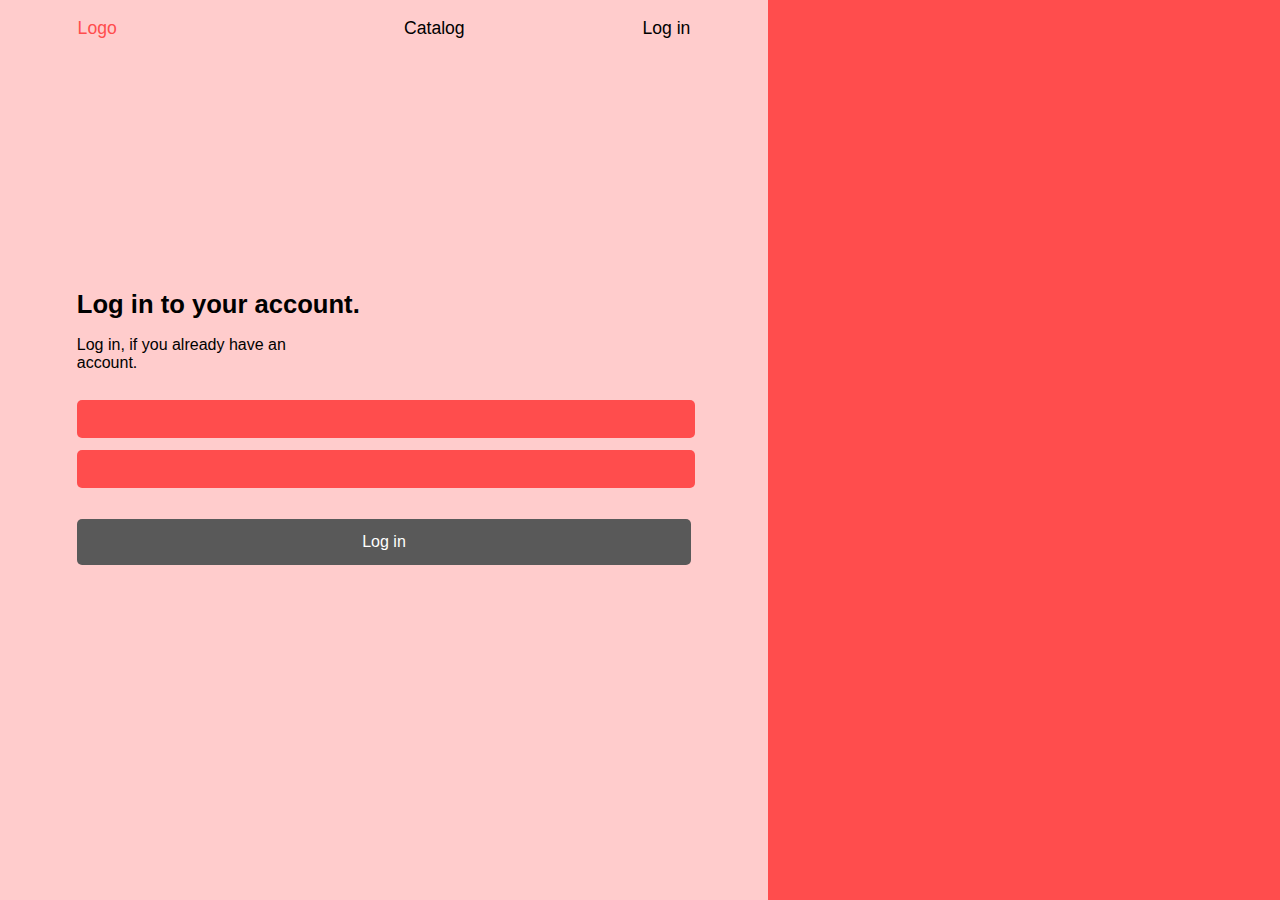
==== src/main/resources/static/loginpage.html @ cea1f3d1 "Chore : login and index view added" ====
<!DOCTYPE html>
<html lang="en">
<head>
    <meta charset="UTF-8">
    <meta name="viewport" content="width=device-width, initial-scale=1.0">
    <title>Log in</title>
    <link rel="stylesheet" href="style.css">
    <link rel="stylesheet" href="panelstyles.css">
</head>
<body>
    <div class="container">
        <div class="narrowcolumn" style="width: 60%;">
            <nav>
                <div id="logo">
                    <ul>
                        <li><a href="#" class="nav-element" >Logo</a></li>
                    </ul>
                    
                </div>
                <div id="menu">
                    <ul>
                        <li><a href="#" class="nav-element" > Catalog</a></li>
                        <li><a href="#" class="nav-element"> Log in</a></li>
                    </ul>
                    
                </div>
            </nav>
            <div class="limit-holder" style="height: 100%;">
                <div class="centring-items">
                    <div id="login-container">
                        <h1>Log in to your account.</h1>
                        <p>Log in, if you already have an account.</p>
                        
                            <form id="log-in-form" action="">
                                <input type="email" required class="input-container">
                                <input type="password" required class="input-container">
                        
                                <input type="button" value="Log in" class="grow input-container input-black">
                            </form>
                        
                    </div>
                    
                </div>
            </div>
           
        </div>
        <div class="widecolumn" style="width: 40%;"></div>
    </div>
</body>
</html>
---- src/main/resources/static/style.css ----
:root {
    --darkred:#FF4D4D;
    --midred:#FF6A6A;
    --peach:#FFCCCC;
    --washedblack:#595959;
}
body{
    margin: 0;
    padding: 0;
    display: flex;
    flex-direction: column;
    background-color: var(--peach);
    font-family:  Inter, sans-serif;
}
nav{
    position: sticky;
    top: 0;
    display: flex;
    justify-content: space-between;
    height: 5%;
    width: 100%;
    font-size: 1.1rem
}
nav ul{
    display: flex;
    flex-direction: row;
    justify-content: space-between;
    padding-inline: 20px;
    height: 100%;
    width: 100%;
}
#logo a, #logo a:hover{
    color: var(--darkred);
    text-decoration: none;
}
#menu{
    display: flex;
    justify-content: space-between;
    flex-wrap: wrap;
    width: 50%;
}
ul a{
    color: black;
}
li{
    list-style: none;
}
a{
    text-decoration: none;
}
a:hover{
    text-decoration: underline;
    color: var(--darkred);
}
.container{
    display: flex;
    height: 100vh;
    width: 100vw;
}
.narrowcolumn{
    width: 30%;
    height: 100%;
    background-color: var(--peach);
    display: flex;
    flex-direction: column;  
    align-items: center;
}
.widecolumn{
    width: 70%;
    height: 100%;
    background-color: var(--darkred);
    display: flex;
    justify-content: center;
    align-items: center;
}
.info-cont{
    position: relative;
    top:20%;
    padding: 7%;
}
.info-cont p{
    padding-right: 20%;
    font-size: 1.1rem;
}
.center{
    display: flex;
    flex-direction: column;
    width: 65%;
    color: white;
    padding-top: 5%;
}
.centring-holder{
    display: flex;
    width: 100%;
    justify-content: center;
}
#img-holder{
    background-image: url("bookstack.png");
    background-size: 45vw 35vh;
    height: 35vh;
    width: 55vw;
}
#btn-holder{
    width: 100%;
    height: 6vh;
    display: flex;
    justify-content: flex-end;
    margin-top: 6%;
}
#log-btn{
    background-color: var(--peach);
    border-radius: 3px;
    border-style: none;
    height: 100%;
    width: 25%;
    font-size: 1.1rem;
}
#log-btn a{
    color: black;
    text-decoration: none;
}
#log-btn:hover{
    transform: scale(0.9);
}
---- src/main/resources/static/panelstyles.css ----
:root {
    --darkred:#FF4D4D;
    --midred:#FF6A6A;
    --peach:#FFCCCC;
    --washedblack:#595959;
}
.limit-holder{
    display: flex;
    justify-content: center;
    width: 100%;
}
nav{
    width: 85%;
}
.centring-items{
    display: flex;
    flex-direction: column;
    justify-content: space-evenly;
    width: 80%;
    min-height: 200px;
}
.all-holder{
    display: flex;
    flex-direction: column;
    align-items: center;
    min-height: 200px;
    width: 100%;
}
.element{
    width: 100%;
    margin-top: 2%;
}
#search-bar{
    width: 100%;
    height: 5vh;
    background-color: white;
    margin-top: 5%;
}
#add-new{
    display: flex;
    flex-direction: row;
    justify-content: space-between;
    align-items: center;
    width: 100%;
    height: 6vh;
    background-color: var(--darkred);
    border-radius: 6px;
    border: none;
    color: white;
}
.grow:hover{
    transform: scale(1.01);
}
#add-new h1, #add-new h2{
    padding: 2%;
    font-weight: lighter;
}
.item{
    display: flex;
    flex-direction: row;
    justify-content: space-between;
    align-items: center;
    color: var(--washedblack);
    background-color: var(--midred);
    height: 10vh;
    font-size: 1.5rem;
    border-radius: 6px;
}
.item-left{
    display: flex;
    flex-direction: row;
    width: 20%;
    justify-content: space-around;
}
.operation-btn{
    background-color: var(--washedblack);
    border: none;
    border-radius: 3px;
    color: white;
    height: 4vh;
    width: 50%;
    font-size: 1.2rem;
}
.operation-btn:hover{
    transform: scale(1.1);
}
.more{
    border:none;
    background-color: var(--midred);
    font-size: 2rem;
    color: white;
}
.more :hover{
    color: var(--peach);
}
#login-container{
    min-height: 400px;
}
#login-container p{
    font-size: 1rem;
    padding-right: 60%;
}
#login-container h1{
    font-size: 1.6rem;
}
#log-in-form{
    display: flex;
    flex-direction: column;
    width: 100%;
    height: 50%;
}
.input-container{
    display: flex;
    justify-content: center;
    width: 99.9%;
    height: 18%;
    background-color: var(--darkred);
    margin-top: 2%;
    border-radius: 5px;
    border: 0;
    outline: none;
    font-size: 1.2rem;
    
}
.input-container:focus{
    background-color: var(--midred);
}
.input-black{
    width: 100%;
    height: 23%;
    margin-top: 5%;
    border-radius: 5px;
    border: none;
    color: white;
    background-color: var(--washedblack);
    font-size: 1rem;
}
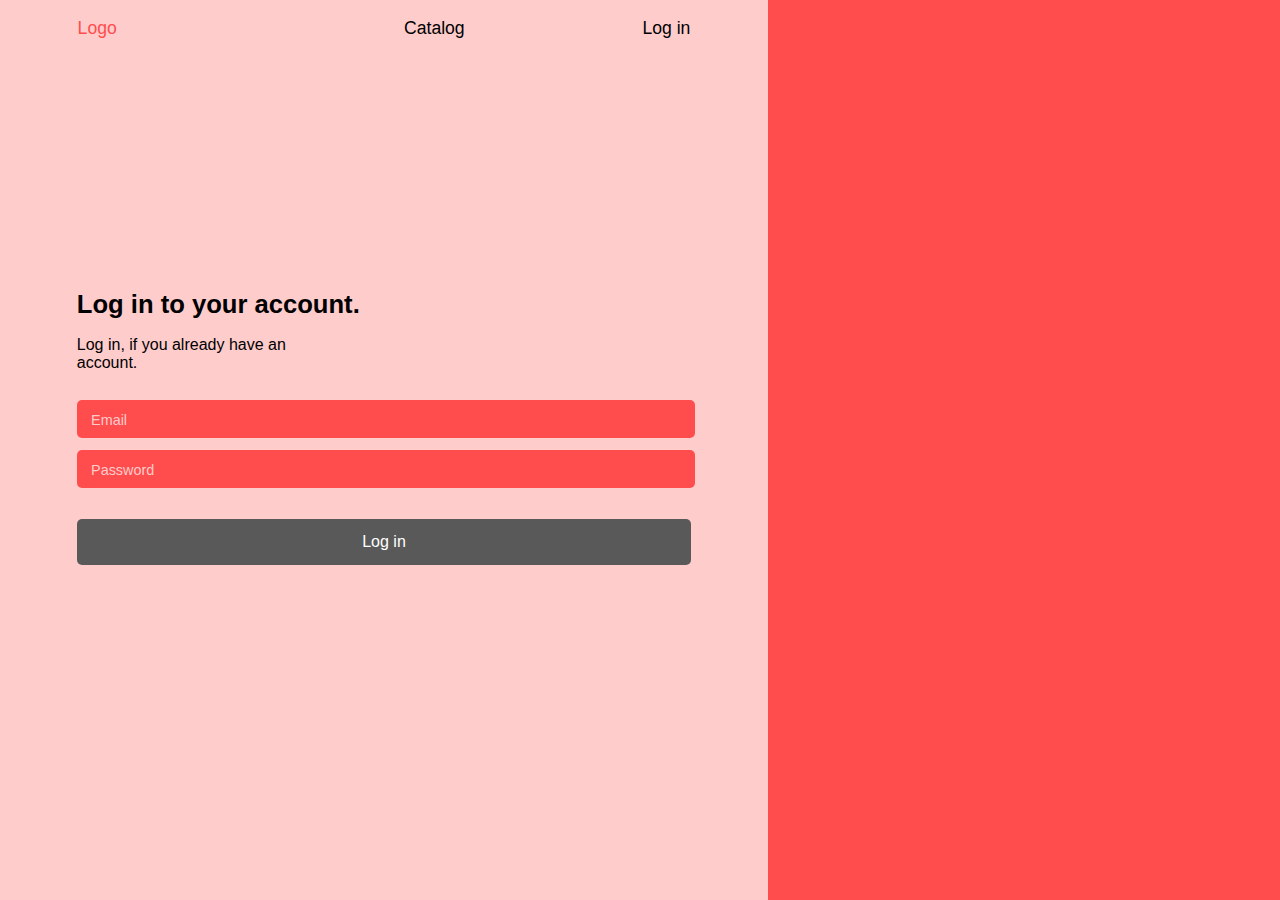
==== commit 3749b388: "Style : added placeholders in login form" ====
--- a/src/main/resources/static/loginpage.html
+++ b/src/main/resources/static/loginpage.html
@@ -13,14 +13,14 @@
             <nav>
                 <div id="logo">
                     <ul>
-                        <li><a href="#" class="nav-element" >Logo</a></li>
+                        <li><a href="/" class="nav-element" >Logo</a></li>
                     </ul>
                     
                 </div>
                 <div id="menu">
                     <ul>
-                        <li><a href="#" class="nav-element" > Catalog</a></li>
-                        <li><a href="#" class="nav-element"> Log in</a></li>
+                        <li><a href="/log-in" class="nav-element" > Catalog</a></li>
+                        <li><a href="/log-in" class="nav-element"> Log in</a></li>
                     </ul>
                     
                 </div>
@@ -31,11 +31,11 @@
                         <h1>Log in to your account.</h1>
                         <p>Log in, if you already have an account.</p>
                         
-                            <form id="log-in-form" action="">
-                                <input type="email" required class="input-container">
-                                <input type="password" required class="input-container">
+                            <form id="log-in-form" action="/log-in/submit" method="post">
+                                <input type="email" id="email" name="email" placeholder="Email" required class="input-container">
+                                <input type="password" id="password" name="password" placeholder="Password" required class="input-container">
                         
-                                <input type="button" value="Log in" class="grow input-container input-black">
+                                <input type="submit" value="Log in" class="grow input-container input-black">
                             </form>
                         
                     </div>
--- a/src/main/resources/static/style.css
+++ b/src/main/resources/static/style.css
@@ -39,6 +39,12 @@
     flex-wrap: wrap;
     width: 50%;
 }
+ul button{
+    background-color: var(--peach);
+    border: none;
+    color: black;
+    font-size: 1.1rem;
+}
 ul a{
     color: black;
 }
@@ -48,7 +54,7 @@
 a{
     text-decoration: none;
 }
-a:hover{
+ul button:hover{
     text-decoration: underline;
     color: var(--darkred);
 }
@@ -112,9 +118,14 @@
     border-radius: 3px;
     border-style: none;
     height: 100%;
-    width: 25%;
+    width: 100%;
     font-size: 1.1rem;
 }
+#log-btn-cont{
+    height: 100%;
+    width: 25%;
+}
+
 #log-btn a{
     color: black;
     text-decoration: none;
--- a/src/main/resources/static/panelstyles.css
+++ b/src/main/resources/static/panelstyles.css
@@ -3,6 +3,7 @@
     --midred:#FF6A6A;
     --peach:#FFCCCC;
     --washedblack:#595959;
+    --gray:#7f7f7f;
 }
 .limit-holder{
     display: flex;
@@ -38,9 +39,9 @@
 }
 #add-new{
     display: flex;
-    flex-direction: row;
-    justify-content: space-between;
-    align-items: center;
+    flex-direction: column;
+    /*justify-content: space-between;*/
+    /*align-items: center;*/
     width: 100%;
     height: 6vh;
     background-color: var(--darkred);
@@ -48,6 +49,14 @@
     border: none;
     color: white;
 }
+#new-upper{
+    display: flex;
+    flex-direction: row;
+    justify-content: space-between;
+    align-items: center;
+    width: 100%;
+    height: 100%;
+}
 .grow:hover{
     transform: scale(1.01);
 }
@@ -55,22 +64,35 @@
     padding: 2%;
     font-weight: lighter;
 }
+#add-new h2{
+    font-size: 1.2rem;
+}
 .item{
-    display: flex;
-    flex-direction: row;
-    justify-content: space-between;
+    /*display: flex;
+    flex-direction: row;
+    justify-content: space-between;*/
+    display: flex;
+    flex-direction: column;
     align-items: center;
     color: var(--washedblack);
     background-color: var(--midred);
-    height: 10vh;
-    font-size: 1.5rem;
+    height: 8vh;
+    font-size: 0.9rem;
     border-radius: 6px;
 }
+.upper-item{
+    display: flex;
+    flex-direction: row;
+    justify-content: space-between;
+    height: 100%;
+    width: 100%;
+}
 .item-left{
     display: flex;
     flex-direction: row;
-    width: 20%;
+    width: 30%;
     justify-content: space-around;
+    align-items: center;
 }
 .operation-btn{
     background-color: var(--washedblack);
@@ -79,10 +101,11 @@
     color: white;
     height: 4vh;
     width: 50%;
-    font-size: 1.2rem;
+    font-size: 1rem;
 }
 .operation-btn:hover{
     transform: scale(1.1);
+    background-color: var(--gray);
 }
 .more{
     border:none;
@@ -119,11 +142,15 @@
     border-radius: 5px;
     border: 0;
     outline: none;
-    font-size: 1.2rem;
-    
+    font-size: 1.1rem;
 }
 .input-container:focus{
     background-color: var(--midred);
+}
+.input-container::placeholder{
+    color: var(--peach);
+    font-size: 0.9rem;
+    padding-left: 2%
 }
 .input-black{
     width: 100%;
@@ -134,4 +161,75 @@
     color: white;
     background-color: var(--washedblack);
     font-size: 1rem;
+}
+.input-black:hover{
+    background-color: var(--gray);
+}
+#items-container{
+    display: flex;
+    flex-direction: column;
+    width: 100%;
+}
+.addForms{
+    width: 100%;
+    height: 70%;
+    display: flex;
+    align-items: center;
+}
+.addForms form{
+    display: flex;
+    flex-wrap: wrap;
+    width: 100%;
+    justify-content: center;
+    align-items: center;
+}
+.addInput{
+    width: 40%;
+    background-color: var(--peach);
+    border: none;
+    outline: none;
+    border-radius: 3px;
+    margin: 1%;
+    font-size: 0.9rem;
+    height: 3vh;
+}
+.btn{
+    padding-inline: 2px;
+    box-sizing: content-box;
+    color: white;
+    background-color: var(--washedblack);
+}
+.btn:hover{
+    background-color: var(--gray);
+}
+.row{
+    display: flex;
+    flex-direction: row;
+    justify-content: space-between;
+    width: 80%;
+}
+.reservationHolder{
+    display: flex;
+    flex-direction: column;
+    height: 60%;
+    width: 90%;
+    justify-content: center;
+}
+.reservationHolder p{
+    color: white;
+}
+.reservationForm{
+    display: flex;
+    flex-direction: row;
+    align-items: center;
+    justify-content: space-between;
+}
+.bookCopyP{
+    margin: 0;
+    font-size: 0.6rem;
+    color: var(--washedblack);
+}
+.disabledBtn{
+    background-color: var(--peach);
+    color: var(--washedblack);
 }